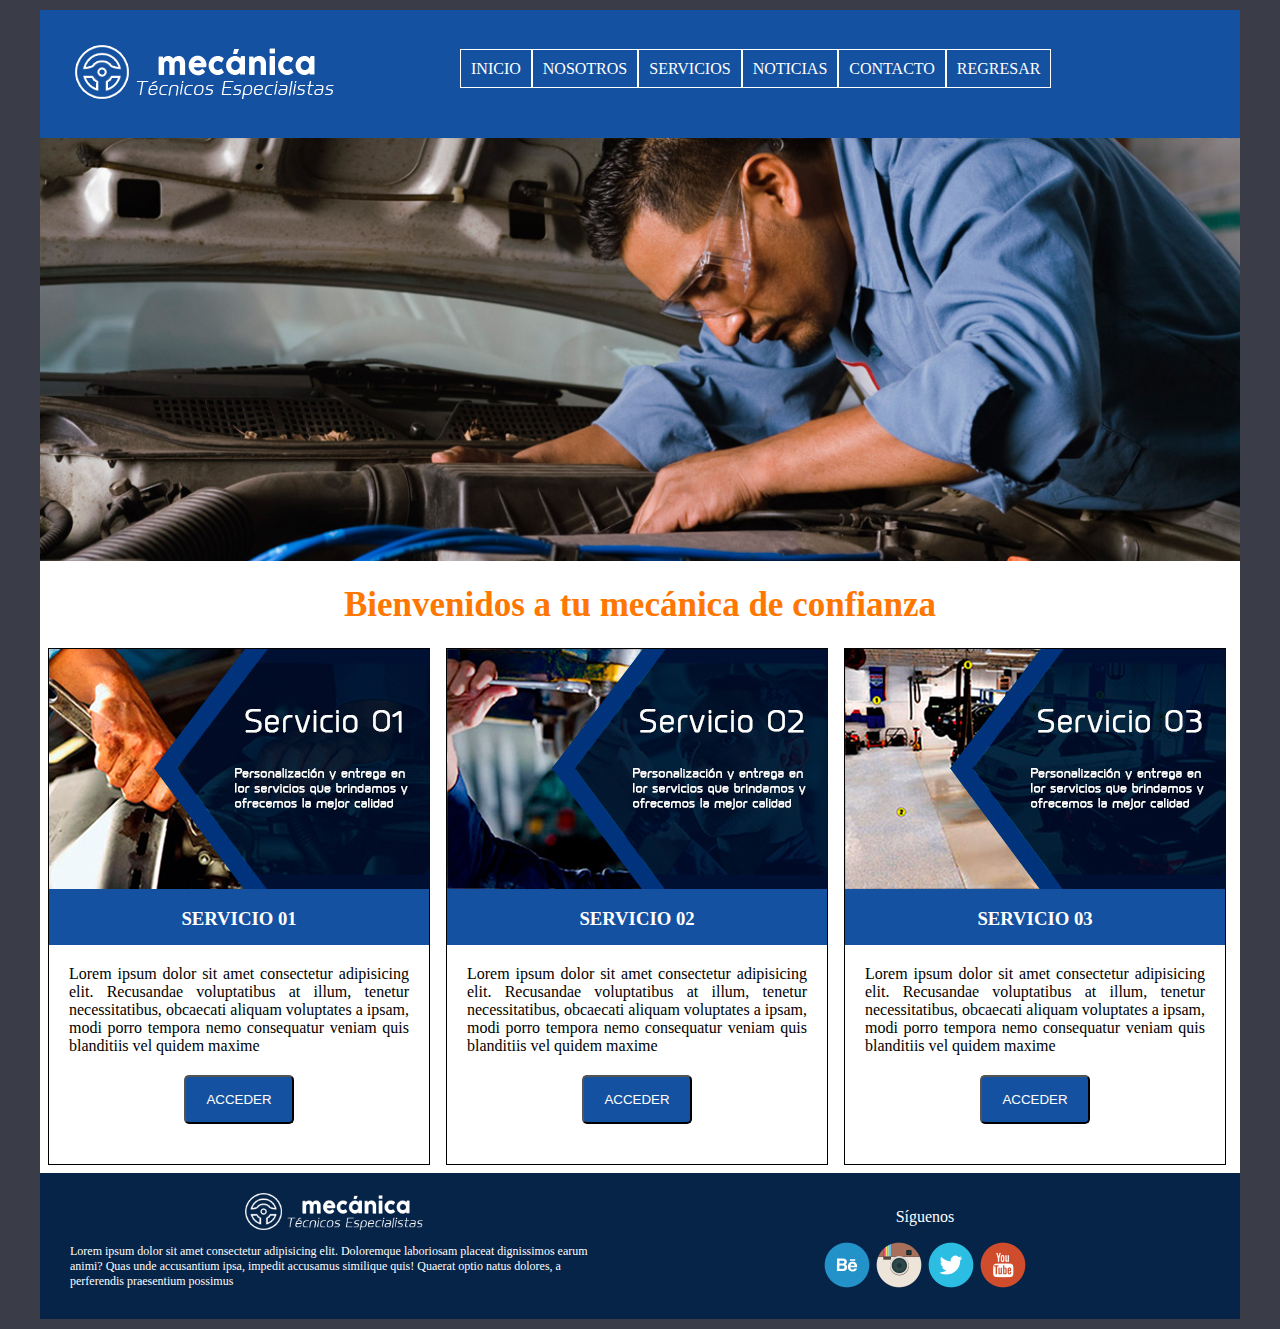
==== index.html @ 14e17602 "Add files via upload" ====
<!DOCTYPE html>
<html lang="en">
<head>
    <meta charset="UTF-8">
    <meta name="viewport" content="width=device-width, initial-scale=1.0">
    <title>Mecánica</title>
    <link rel="stylesheet" href="estilos.css">
</head>
<body>
    <div class="container">
        <header class="superior">
            <div class="logo">
                    <img src="imagenes/logoblanco.png" alt="">
            </div>
            <nav class="menu">
                <ul class="opciones">
                    <li><a href="">INICIO</a></li>
                    <li><a href="">NOSOTROS</a></li>
                    <li><a href="">SERVICIOS</a></li>
                    <li><a href="">NOTICIAS</a></li>
                    <li><a href="">CONTACTO</a></li>
                    <li><a href="http://lorenaestrella.infinityfreeapp.com/">REGRESAR</a></li>
                </ul>
            </nav>
        </header>
        <section class="slider">
            <img src="imagenes/slider01.jpg" alt="" width="100%">
        </section>
        <section class="cuerpo">
            <h1 class="titulo">
                Bienvenidos a tu mecánica de confianza
            </h1>
            <article class="caja">
                <div class="subtitulo">
                    <img src="imagenes/servicio01.jpg" alt="" class="efecto">
                <h3 class="servicios">
                        SERVICIO 01
                </h3>
                </div>
                <div class="contenido"><p>Lorem ipsum dolor sit amet consectetur adipisicing elit. Recusandae voluptatibus at illum, tenetur necessitatibus, obcaecati aliquam voluptates a ipsam, modi porro tempora nemo consequatur veniam quis blanditiis vel quidem maxime</p>
                <center><input type="submit" class="boton" value="ACCEDER"></center>
                </div>
            </article>
            <article class="caja">
                 <div class="subtitulo">
                <img src="imagenes/servicio02.jpg" alt="" class="efecto">
                <h3 class="servicios">
                    SERVICIO 02
                </h3>
                 </div>
                 <div class="contenido"><p>Lorem ipsum dolor sit amet consectetur adipisicing elit. Recusandae voluptatibus at illum, tenetur necessitatibus, obcaecati aliquam voluptates a ipsam, modi porro tempora nemo consequatur veniam quis blanditiis vel quidem maxime</p>
                    <center><input type="submit" class="boton" value="ACCEDER"></center> 
                </div>
            </article>
            <article class="caja">
                <div class="subtitulo">
                <img src="imagenes/servicio03.jpg" alt="" class="efecto">
                <h3 class="servicios">
                    SERVICIO 03
                </h3>
                </div>
                <div class="contenido"><p>Lorem ipsum dolor sit amet consectetur adipisicing elit. Recusandae voluptatibus at illum, tenetur necessitatibus, obcaecati aliquam voluptates a ipsam, modi porro tempora nemo consequatur veniam quis blanditiis vel quidem maxime</p>
                    <center><input type="submit" class="boton" value="ACCEDER"></center>
                </div>
            </article>
        </section>
        <footer class="pie">
            <div class="izquierda">
                <center><img src="imagenes/logoblanco.png" alt="" width="180"></center>
                <p class="abajo">Lorem ipsum dolor sit amet consectetur adipisicing elit. Doloremque laboriosam placeat dignissimos earum animi? Quas unde accusantium ipsa, impedit accusamus similique quis! Quaerat optio natus dolores, a perferendis praesentium possimus</p>
            </div>
            <div class="derecha">
                <p class="siguenos"> Síguenos</p>
                <center><img src="imagenes/behance.png" alt="">
                        <img src="imagenes/instagram.png" alt="">
                        <img src="imagenes/twitter.png" alt="">
                        <img src="imagenes/youtube.png" alt="">
                </center>
            </div>
        </footer>
    </div>
  
</body>
</html>
---- estilos.css ----
*{
    margin: 0;
    padding: 0;  
}
body{
    background: #3a3d47;
    font-family: Verdana;
}
.container{
    width: 1200px;
    background: white;
    margin: 10px auto; 
}
.superior{
    background: #1551a1;
    overflow: hidden;
}
.logo{
    float: left;
    width: 300px;
    padding: 35px;
}
/*estilos para el menu*/
.menu{
    float:left;
    padding: 50px;
}
.opciones li{
    float: left;
    list-style: none;
}
.opciones li a{
    color: white;
    padding: 10px;
    text-decoration: none;
    border:1px solid white;
}
.opciones li a:hover{
    background: #0d356a;
}

/*estilos para el cuerpo*/
.cuerpo{
    overflow: hidden;
}
.caja{
    float:left;
    width: 380px;
    margin:8px;
    border: 1px solid;
}
.subtitulo{
    background: #1551a1;
}
.servicios{
    color: white;
    text-align: center;
    padding: 15px 0;
}
.efecto:hover{
    opacity: 0.8;
    cursor: pointer;
}
.contenido{
    padding: 20px;
    text-align: justify;
}
.boton{
    padding: 15px 20px;
    margin:20px 0;
    color:white;
    background-color: #1551a1;
    border-radius: 5px;
}
.boton:hover{
    background: #0f3a74;
    cursor: pointer;
}
.titulo{
    text-align: center;
    padding: 20px 0 15px 0;
    color: #ff7600;
    font-size: 35px;
}
/*estilos de footer*/
.pie{
    background: #062348;
    overflow: hidden;
}
.izquierda{
    float: left;
    width: 550px;
    padding: 20px;
}
.derecha{
    float: left;
    width: 550px;
    padding: 20px;
}
.abajo{
    color: white;
    font-size: 12px;
    padding: 10px;
}
.siguenos{
    text-align: center;
    color: white;
    padding: 15px 0 ;
}
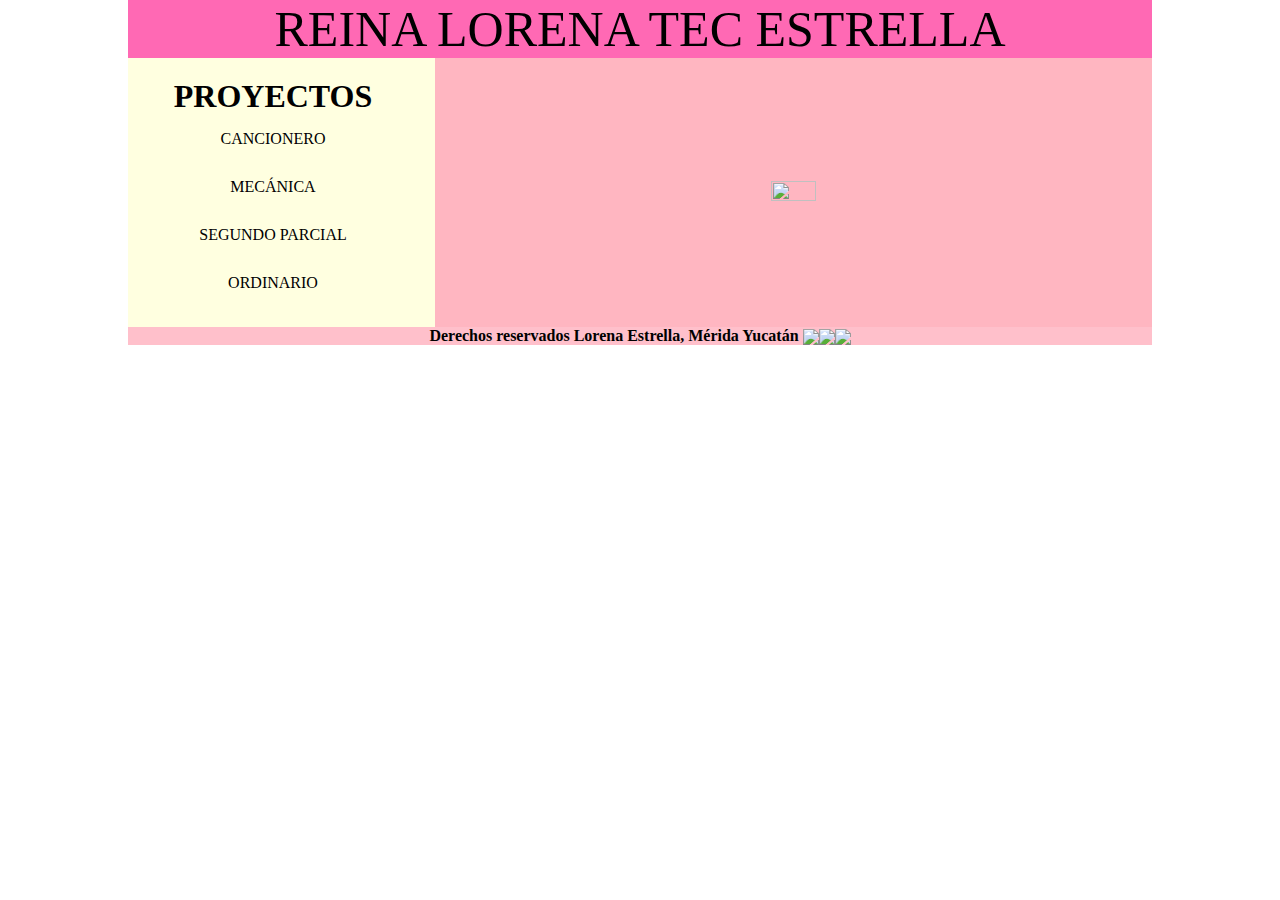
==== commit df754a68: "Add files via upload" ====
--- a/index.html
+++ b/index.html
@@ -3,82 +3,55 @@
 <head>
     <meta charset="UTF-8">
     <meta name="viewport" content="width=device-width, initial-scale=1.0">
-    <title>Mecánica</title>
-    <link rel="stylesheet" href="estilos.css">
+
+    <link rel="stylesheet"       href="stylo1.css" >
+    <title>Personal</title>
 </head>
 <body>
-    <div class="container">
-        <header class="superior">
-            <div class="logo">
-                    <img src="imagenes/logoblanco.png" alt="">
-            </div>
-            <nav class="menu">
-                <ul class="opciones">
-                    <li><a href="">INICIO</a></li>
-                    <li><a href="">NOSOTROS</a></li>
-                    <li><a href="">SERVICIOS</a></li>
-                    <li><a href="">NOTICIAS</a></li>
-                    <li><a href="">CONTACTO</a></li>
-                    <li><a href="http://lorenaestrella.infinityfreeapp.com/">REGRESAR</a></li>
+    <body background="img/fondo.jpg"></body>
+    <center>
+    <table cellspacing="0" width="80%">
+        <tr>
+            <td colspan="2" bgcolor="hotpink">
+        <header><center><p id="title">REINA LORENA TEC ESTRELLA</p></center></header>
+            </td>
+        </tr>
+        <tr>
+        <td bgcolor="lightyellow" valign=top width=30% >
+            <nav id="nab1">
+                <ul  class="menu1">
+        <h1><center>PROYECTOS</center></h1>
+        <center>
+        <p></p>
+        <li><a href="cancionero/index.html"> CANCIONERO</a></li>
+        <p></p>
+        <li><a href="mecanica/index.html"> MECÁNICA</a></li>
+        <p></p>
+        <li><a href="segparcial/index.html"> SEGUNDO PARCIAL</a></li>
+        <p></p>
+        <li><a href=""> ORDINARIO </a></li>
+        <p></p>
                 </ul>
             </nav>
-        </header>
-        <section class="slider">
-            <img src="imagenes/slider01.jpg" alt="" width="100%">
-        </section>
-        <section class="cuerpo">
-            <h1 class="titulo">
-                Bienvenidos a tu mecánica de confianza
-            </h1>
-            <article class="caja">
-                <div class="subtitulo">
-                    <img src="imagenes/servicio01.jpg" alt="" class="efecto">
-                <h3 class="servicios">
-                        SERVICIO 01
-                </h3>
-                </div>
-                <div class="contenido"><p>Lorem ipsum dolor sit amet consectetur adipisicing elit. Recusandae voluptatibus at illum, tenetur necessitatibus, obcaecati aliquam voluptates a ipsam, modi porro tempora nemo consequatur veniam quis blanditiis vel quidem maxime</p>
-                <center><input type="submit" class="boton" value="ACCEDER"></center>
-                </div>
-            </article>
-            <article class="caja">
-                 <div class="subtitulo">
-                <img src="imagenes/servicio02.jpg" alt="" class="efecto">
-                <h3 class="servicios">
-                    SERVICIO 02
-                </h3>
-                 </div>
-                 <div class="contenido"><p>Lorem ipsum dolor sit amet consectetur adipisicing elit. Recusandae voluptatibus at illum, tenetur necessitatibus, obcaecati aliquam voluptates a ipsam, modi porro tempora nemo consequatur veniam quis blanditiis vel quidem maxime</p>
-                    <center><input type="submit" class="boton" value="ACCEDER"></center> 
-                </div>
-            </article>
-            <article class="caja">
-                <div class="subtitulo">
-                <img src="imagenes/servicio03.jpg" alt="" class="efecto">
-                <h3 class="servicios">
-                    SERVICIO 03
-                </h3>
-                </div>
-                <div class="contenido"><p>Lorem ipsum dolor sit amet consectetur adipisicing elit. Recusandae voluptatibus at illum, tenetur necessitatibus, obcaecati aliquam voluptates a ipsam, modi porro tempora nemo consequatur veniam quis blanditiis vel quidem maxime</p>
-                    <center><input type="submit" class="boton" value="ACCEDER"></center>
-                </div>
-            </article>
-        </section>
-        <footer class="pie">
-            <div class="izquierda">
-                <center><img src="imagenes/logoblanco.png" alt="" width="180"></center>
-                <p class="abajo">Lorem ipsum dolor sit amet consectetur adipisicing elit. Doloremque laboriosam placeat dignissimos earum animi? Quas unde accusantium ipsa, impedit accusamus similique quis! Quaerat optio natus dolores, a perferendis praesentium possimus</p>
-            </div>
-            <div class="derecha">
-                <p class="siguenos"> Síguenos</p>
-                <center><img src="imagenes/behance.png" alt="">
-                        <img src="imagenes/instagram.png" alt="">
-                        <img src="imagenes/twitter.png" alt="">
-                        <img src="imagenes/youtube.png" alt="">
+        </center>
+        </td>
+        <td bgcolor="lightpink"  width="70%">
+        <center>
+            <img src="img/foto.jpg" width="25%" height="25%">
+            </center>
+        </td>
+        </tr>
+        <table cellspacing="0" width="80%">
+            <td bgcolor="pink" width="70%"> 
+                <nav>
                 </center>
-            </div>
-        </footer>
-    </div>
-  
+            </nav>
+            <section></section>
+            <center>
+                <p id="piedepagina"><b>Derechos reservados Lorena Estrella, Mérida Yucatán</b> <img src="img/instagram.png" style="vertical-align: middle;"><img src="img/twitter.png" style="vertical-align: middle;"><img src="img/youtube.png" style="vertical-align: middle;"></p>
+                </td>
+            </center>
+            </tr>      
+    </table>
 </body>
 </html>--- a/stylo1.css
+++ b/stylo1.css
@@ -0,0 +1,39 @@
+*{margin:0px;
+padding: 0px;}
+
+#title{
+color:black;
+font-family:'Trebuchet MS';
+font-weight:lighter;
+font-size: 50px;
+align-items: center;
+
+}
+
+/*proyectos*/
+#nab1{
+    font-family: 'Trebuchet MS';
+    width: 250px;
+    padding: 20px;
+    margin: 0px;
+    background-color:lightyellow; 
+    }
+    
+    .menu1 {
+        list-style: none;
+    }
+    
+    .menu1 a{
+        text-decoration: none;
+        background-color: lightyellow;
+        color:black;
+        padding: 15px;
+        display:block;
+        align-items: center;
+    }
+    
+    .menu1 a:hover{
+        width: 100%;
+        background-color:rgb(183, 152, 255);
+        color: black;
+    }
